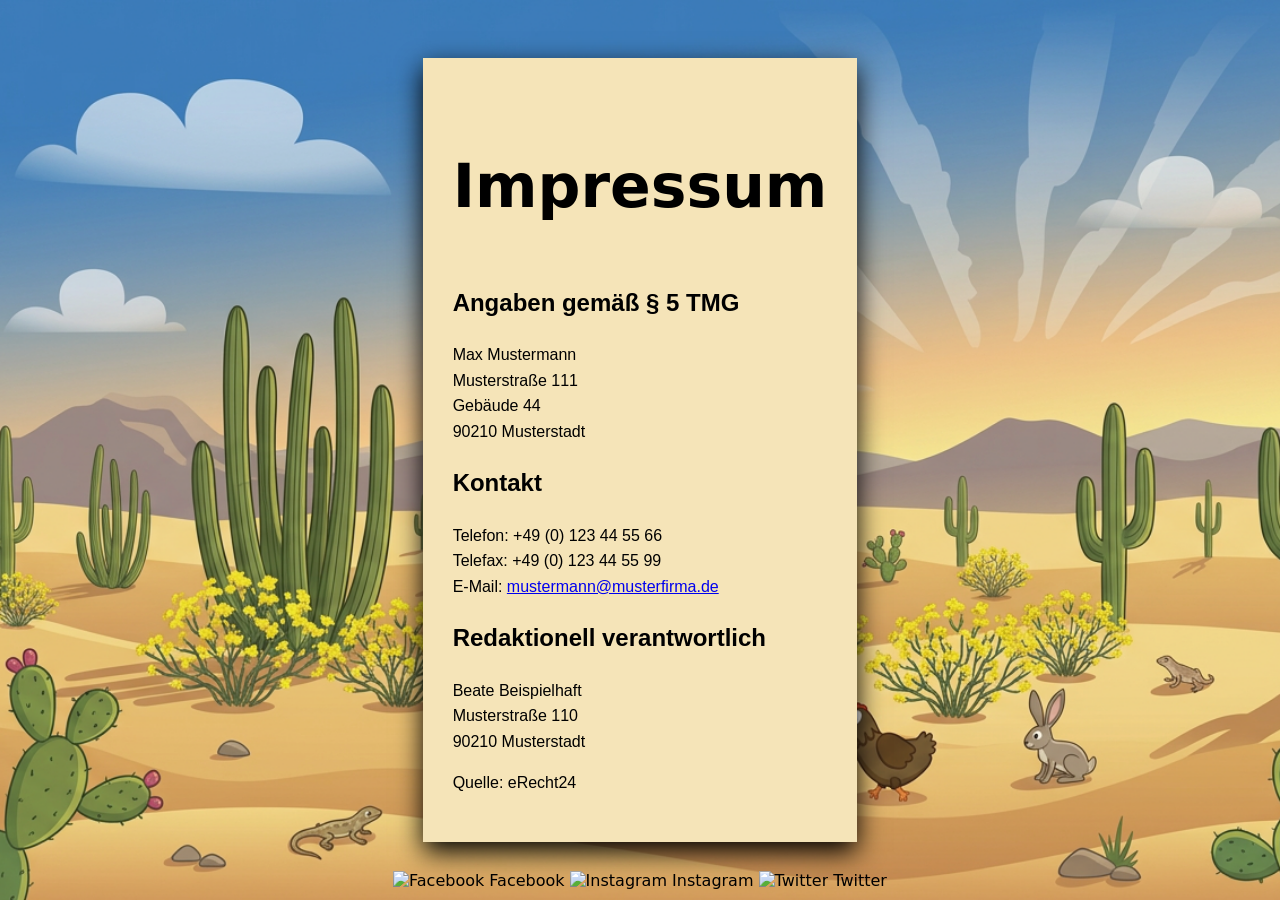
==== impressum.html @ 15fd8c2d "changes" ====
<!doctype html>
<html lang="en">
  <head>
    <meta charset="UTF-8" />
    <meta name="viewport" content="width=device-width, initial-scale=1.0" />
    <link rel="stylesheet" href="style.css">

    <link

    />
  </head>
  <body>
    <header>
    
        </button>
    
        </nav>
      </div>
    </header>
    <main class="main-imprint">
      <!--Inhalt des Impressums-->
      <section class="imprint-wrapper">
        <div class="imprint-card">
          <h1>Impressum</h1>

          <h2>Angaben gemäß § 5 TMG</h2>
          <p>
            Max Mustermann<br />
            Musterstraße 111<br />
            Gebäude 44<br />
            90210 Musterstadt
          </p>

          <h2>Kontakt</h2>
          <p>
            Telefon: +49 (0) 123 44 55 66<br />
            Telefax: +49 (0) 123 44 55 99<br />
            E-Mail:
            <a href="mailto:mustermann@musterfirma.de"
              >mustermann@musterfirma.de</a
            >
          </p>

          <h2>Redaktionell verantwortlich</h2>
          <p>
            Beate Beispielhaft<br />
            Musterstraße 110<br />
            90210 Musterstadt
          </p>

          <p class="imprint-source">Quelle: eRecht24</p>
        </div>
      </section>
    </main>
    <footer>
    <div class="footer-links-group">
       
          </ul>
        </div>

        <div class="social-icons">
          <a href="https://www.facebook.com">
            <img src="" alt="Facebook" />
            Facebook
          </a>
          <a href="https://www.instagram.com">
            <img src="" alt="Instagram" />
            Instagram</a
          >
          <a href="https://www.twitter.com">
            <img src="" alt="Twitter" />
            Twitter</a
          >
        </div>
      </div>

    </footer>
  </body>
</html>
---- style.css ----
/* Body mit Hintergrundbild*/
body {
    margin: 0;

    display: flex;
    justify-content: center;
    align-items: center;

    height: 100vh;

    background-image: url('img/desert.png');
    background-size: cover;
    background-position: center;
}

/* Rahmen, um Spiel von Hintergrund abzugrenzen (in Ai und PS gebaut selbst)*/
#uiFrame {
    position: relative;

    width: 820px;
    height: 620px;

    background-image: url('frame1.png');
    background-size: contain;
    background-repeat: no-repeat;
    background-position: center;

    display: flex;
    justify-content: center;
    align-items: center;

    filter: drop-shadow(0px 15px 20px rgba(31, 30, 28, 0.8));
}
/* Größe Spielbildschirm*/
#gameContainer {
    position: relative;
    width: 720px;
    height: 480px;
    overflow: hidden;
}
/* Positionierung von Canvas (Spielbildschirm)*/
canvas {
    position: absolute;
    top: 0;
    left: 0;

    width: 720px;
    height: 480px;

    background-color: black;
    display: block;

    z-index: 1;
}
/* Startcreen Fenster: Größe, Farbe, Plazierung*/

#startScreen {
    position: absolute;
    top: 0;
    left: 0;

    width: 720px;
    height: 480px;

    background-color: rgba(0, 0, 0, 0.95);
    color: rgb(230, 200, 60);

    display: flex;
    flex-direction: column;
    justify-content: center;
    align-items: center;

    gap: 15px; 
    z-index: 9999;

    font-family: "Rubik Gemstones", system-ui;
    border-radius: 12px;
}

/* BUTTONS */
#startScreen button {
    padding: 12px 28px;
    font-size: 20px;

    cursor: pointer;

    border: none;
    border-radius: 8px;

    background-color: #e6c200;
    color: black;

    font-weight: bold;
    font-family: "Rubik Gemstones", system-ui;

    transition: 0.2s;
}
/* Startcreen Button Hover */
#startScreen button:hover {
    background-color: #ffdb4d;
    transform: scale(1.05);
}

/* Overlay (win / lose) */
.overlay {
    position: absolute;
    top: 0;
    left: 0;

    width: 720px;
    height: 480px;

    background: #000000;

    display: flex;
    flex-direction: column;
    justify-content: center;
    align-items: center;

    gap: 15px; 

    z-index: 10000;

    color: rgb(230, 200, 60);
    font-family: "Rubik Gemstones", system-ui;

    border-radius: 12px;
}
/* Überschrift*/
.overlay h1 {
    font-size: 60px;
    margin: 0;
}
/* Button*/
.overlay button {
    padding: 12px 28px;
    font-size: 20px;

    cursor: pointer;

    border: none;
    border-radius: 8px;

    background-color: #e6c200;
    color: black;

    font-weight: bold;
    font-family: "Rubik Gemstones", system-ui;

    transition: 0.2s;
}
/* Button Hover*/
.overlay button:hover {
    background-color: #ffdb4d;
    transform: scale(1.05);
}

/* HEADLINE */
h1 {
    font-size: 60px;
    font-family: "Rubik Gemstones", system-ui;
}

/* HOW TO PLAY */
#howToPlayOverlay {
    position: absolute;
    top: 0;
    left: 0;

    width: 720px;
    height: 480px;

    background: rgba(0,0,0,0.9);

    display: flex;
    flex-direction: column;
    justify-content: center;
    align-items: flex-start; 
    padding-left: 50px; 
    z-index: 9999;
}
/* HOW TO PLAY (Bild in Ai erstellt mit einbinden)*/
#howToPlayOverlay img {
    width: 90%;
    object-fit: contain;
}


/* gameButton*/
.gameButton {
    padding: 12px 28px;
    font-size: 20px;

    cursor: pointer;

    border: none;
    border-radius: 8px;

    background-color: #e6c200;
    color: black;

    font-weight: bold;
    font-family: "Rubik Gemstones", system-ui;
    margin: 0 auto;   
    display: block; 
    transition: 0.2s;
}

/* gameButton Hover*/
.gameButton:hover {
    background-color: #ffdb4d;
    transform: scale(1.05);
}

/* mute button */
#muteBtn {
    position: absolute;
    top: 20px;
    right: 20px;

    padding: 10px 15px;
    font-size: 16px;

    background-color: #ffcc00;
    border: none;
    border-radius: 10px;

    cursor: pointer;
    z-index: 1000;
    font-family: "Rubik Gemstones", system-ui;
    
}
/* mute button hover*/
#muteBtn:hover {
    background-color: #ffdb4d;
    transform: scale(1.05);
}

/* Impressum */
footer {
    position: absolute;
    bottom: 10px;
    width: 100%;
    text-align: center;
    font-family: "Rubik Gemstones", system-ui;
    color: black;
    cursor: pointer;
}

/* Impressum Schriftfarbe & Strich weg*/
footer a {
    text-decoration: none;
    color: black;
}


/* Impressum Untergrund Platzierung*/
.imprint-wrapper {
    display: flex;
    justify-content: center;
    padding: 50px 20px;
}

/* Impressum Untergrund Styling*/
.imprint-card {
    background: rgb(245, 228, 184);
    padding: 30px;
    max-width: 700px;
    width: 100%;

    border-radius: none;
    box-shadow: 0 10px 25px rgba(0,0,0,1.0);

    font-family: "Segoe UI", sans-serif; 
    line-height: 1.6;
}

/* RESPONSIVE Tablet*/
@media only screen and (max-width: 760px){
    canvas {
        width: 100%;
    }
}

/* RESPONSIVE Handy*/
@media only screen and (max-width: 480px){
    canvas {
        height: 100vh;
    }
}
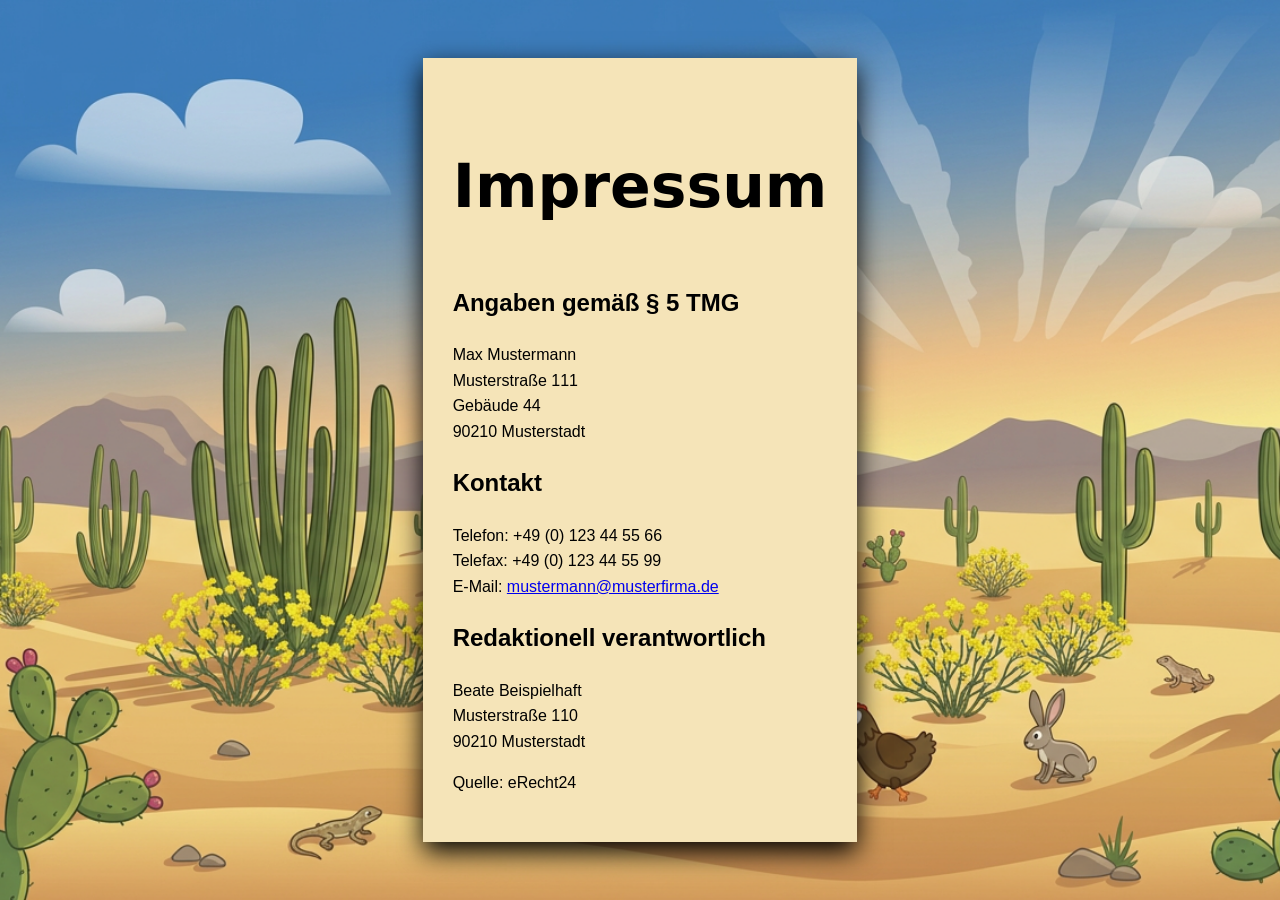
==== commit 4f1372bf: "check chicken" ====
--- a/impressum.html
+++ b/impressum.html
@@ -56,22 +56,7 @@
     <div class="footer-links-group">
        
           </ul>
-        </div>
-
-        <div class="social-icons">
-          <a href="https://www.facebook.com">
-            <img src="" alt="Facebook" />
-            Facebook
-          </a>
-          <a href="https://www.instagram.com">
-            <img src="" alt="Instagram" />
-            Instagram</a
-          >
-          <a href="https://www.twitter.com">
-            <img src="" alt="Twitter" />
-            Twitter</a
-          >
-        </div>
+        
       </div>
 
     </footer>
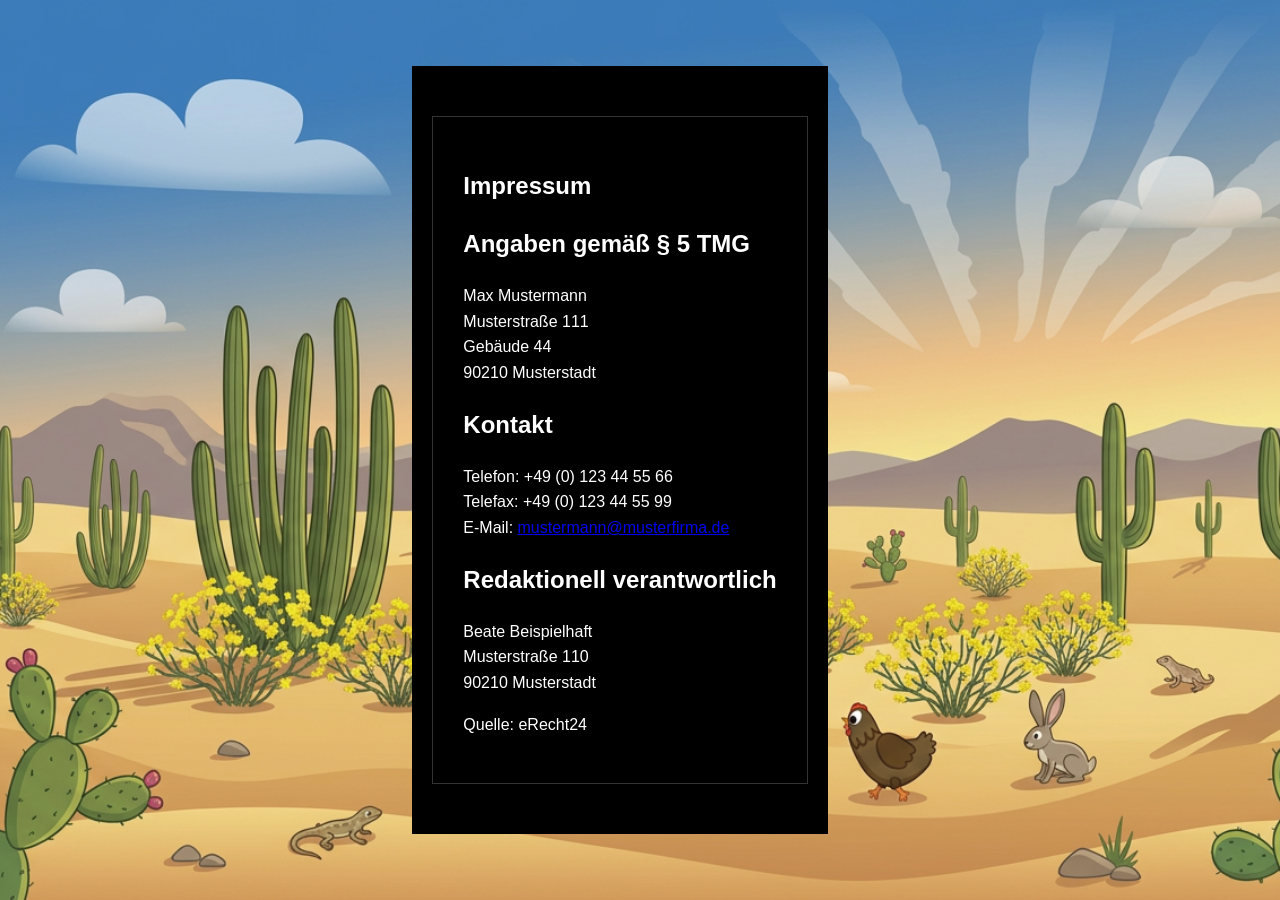
==== commit 68e6cc80: "documentation also" ====
--- a/impressum.html
+++ b/impressum.html
@@ -1,64 +1,124 @@
 <!doctype html>
 <html lang="en">
-  <head>
+
+<head>
+
+    <!-- Character encoding -->
     <meta charset="UTF-8" />
+
+    <!-- Responsive viewport for mobile devices -->
     <meta name="viewport" content="width=device-width, initial-scale=1.0" />
+
+    <!-- CSS stylesheet -->
     <link rel="stylesheet" href="style.css">
 
-    <link
+    <!-- Page title -->
+    <title>Impressum</title>
 
-    />
-  </head>
-  <body>
+</head>
+
+<body>
+
+    <!-- =========================
+         HEADER
+    ========================== -->
+
+    <!-- Page header -->
     <header>
-    
-        </button>
-    
-        </nav>
-      </div>
+
+        <!-- Empty header container -->
+        <!-- Can later contain logo or navigation -->
+        <div></div>
+
     </header>
+
+
+    <!-- =========================
+         MAIN CONTENT
+    ========================== -->
+
+    <!-- Main content area -->
     <main class="main-imprint">
-      <!--Inhalt des Impressums-->
-      <section class="imprint-wrapper">
-        <div class="imprint-card">
-          <h1>Impressum</h1>
 
-          <h2>Angaben gemäß § 5 TMG</h2>
-          <p>
-            Max Mustermann<br />
-            Musterstraße 111<br />
-            Gebäude 44<br />
-            90210 Musterstadt
-          </p>
+        <!-- Impressum section -->
+        <section class="imprint-wrapper">
 
-          <h2>Kontakt</h2>
-          <p>
-            Telefon: +49 (0) 123 44 55 66<br />
-            Telefax: +49 (0) 123 44 55 99<br />
-            E-Mail:
-            <a href="mailto:mustermann@musterfirma.de"
-              >mustermann@musterfirma.de</a
-            >
-          </p>
+            <!-- Main impressum card -->
+            <div class="imprint-card">
 
-          <h2>Redaktionell verantwortlich</h2>
-          <p>
-            Beate Beispielhaft<br />
-            Musterstraße 110<br />
-            90210 Musterstadt
-          </p>
+                <!-- Main heading -->
+                <h1>Impressum</h1>
 
-          <p class="imprint-source">Quelle: eRecht24</p>
+
+                <!-- Legal section -->
+                <h2>Angaben gemäß § 5 TMG</h2>
+
+                <!-- Address information -->
+                <p>
+                    Max Mustermann<br />
+                    Musterstraße 111<br />
+                    Gebäude 44<br />
+                    90210 Musterstadt
+                </p>
+
+
+                <!-- Contact section -->
+                <h2>Kontakt</h2>
+
+                <!-- Contact details -->
+                <p>
+                    Telefon: +49 (0) 123 44 55 66<br />
+                    Telefax: +49 (0) 123 44 55 99<br />
+
+                    <!-- Email link -->
+                    E-Mail:
+                    <a href="mailto:mustermann@musterfirma.de">
+                        mustermann@musterfirma.de
+                    </a>
+                </p>
+
+
+                <!-- Responsible editor -->
+                <h2>Redaktionell verantwortlich</h2>
+
+                <!-- Editor address -->
+                <p>
+                    Beate Beispielhaft<br />
+                    Musterstraße 110<br />
+                    90210 Musterstadt
+                </p>
+
+
+                <!-- Source reference -->
+                <p class="imprint-source">
+                    Quelle: eRecht24
+                </p>
+
+            </div>
+
+        </section>
+
+    </main>
+
+
+    <!-- =========================
+         FOOTER
+    ========================== -->
+
+    <!-- Footer section -->
+    <footer>
+
+        <!-- Footer container -->
+        <div class="footer-links-group">
+
+            <!-- Empty footer for future links -->
+            <!-- Can later contain navigation -->
+            <ul></ul>
+
         </div>
-      </section>
-    </main>
-    <footer>
-    <div class="footer-links-group">
-       
-          </ul>
-        
-      </div>
 
     </footer>
-  </body>
-</html>
+
+</body>
+
+</html>
--- a/style.css
+++ b/style.css
@@ -1,4 +1,10 @@
-/* Body mit Hintergrundbild*/
+
+/* =========================
+   BODY
+========================= */
+/**
+ * Main body styling
+ */
 body {
     margin: 0;
 
@@ -11,9 +17,16 @@
     background-image: url('img/desert.png');
     background-size: cover;
     background-position: center;
-}
-
-/* Rahmen, um Spiel von Hintergrund abzugrenzen (in Ai und PS gebaut selbst)*/
+
+    overflow: hidden;
+}
+
+/* =========================
+   FRAME
+========================= */
+/**
+ * Outer game frame
+ */
 #uiFrame {
     position: relative;
 
@@ -31,14 +44,28 @@
 
     filter: drop-shadow(0px 15px 20px rgba(31, 30, 28, 0.8));
 }
-/* Größe Spielbildschirm*/
+
+/* =========================
+   GAME CONTAINER
+========================= */
+/**
+ * Container for canvas and overlays
+ */
 #gameContainer {
     position: relative;
+
     width: 720px;
     height: 480px;
+
     overflow: hidden;
 }
-/* Positionierung von Canvas (Spielbildschirm)*/
+
+/* =========================
+   CANVAS
+========================= */
+/**
+ * Main game canvas
+ */
 canvas {
     position: absolute;
     top: 0;
@@ -48,12 +75,17 @@
     height: 480px;
 
     background-color: black;
+
     display: block;
-
     z-index: 1;
 }
-/* Startcreen Fenster: Größe, Farbe, Plazierung*/
-
+
+/* =========================
+   START SCREEN
+========================= */
+/**
+ * Start menu screen
+ */
 #startScreen {
     position: absolute;
     top: 0;
@@ -63,6 +95,7 @@
     height: 480px;
 
     background-color: rgba(0, 0, 0, 0.95);
+
     color: rgb(230, 200, 60);
 
     display: flex;
@@ -70,38 +103,19 @@
     justify-content: center;
     align-items: center;
 
-    gap: 15px; 
-    z-index: 9999;
+    gap: 15px;
+
+    z-index: 1000;
 
     font-family: "Rubik Gemstones", system-ui;
-    border-radius: 12px;
-}
-
-/* BUTTONS */
-#startScreen button {
-    padding: 12px 28px;
-    font-size: 20px;
-
-    cursor: pointer;
-
-    border: none;
-    border-radius: 8px;
-
-    background-color: #e6c200;
-    color: black;
-
-    font-weight: bold;
-    font-family: "Rubik Gemstones", system-ui;
-
-    transition: 0.2s;
-}
-/* Startcreen Button Hover */
-#startScreen button:hover {
-    background-color: #ffdb4d;
-    transform: scale(1.05);
-}
-
-/* Overlay (win / lose) */
+}
+
+/* =========================
+   OVERLAYS
+========================= */
+/**
+ * Generic overlay styling
+ */
 .overlay {
     position: absolute;
     top: 0;
@@ -110,58 +124,28 @@
     width: 720px;
     height: 480px;
 
-    background: #000000;
+    background: black;
 
     display: flex;
     flex-direction: column;
     justify-content: center;
     align-items: center;
 
-    gap: 15px; 
-
-    z-index: 10000;
+    gap: 15px;
+
+    z-index: 1500;
 
     color: rgb(230, 200, 60);
+
     font-family: "Rubik Gemstones", system-ui;
-
-    border-radius: 12px;
-}
-/* Überschrift*/
-.overlay h1 {
-    font-size: 60px;
-    margin: 0;
-}
-/* Button*/
-.overlay button {
-    padding: 12px 28px;
-    font-size: 20px;
-
-    cursor: pointer;
-
-    border: none;
-    border-radius: 8px;
-
-    background-color: #e6c200;
-    color: black;
-
-    font-weight: bold;
-    font-family: "Rubik Gemstones", system-ui;
-
-    transition: 0.2s;
-}
-/* Button Hover*/
-.overlay button:hover {
-    background-color: #ffdb4d;
-    transform: scale(1.05);
-}
-
-/* HEADLINE */
-h1 {
-    font-size: 60px;
-    font-family: "Rubik Gemstones", system-ui;
-}
-
-/* HOW TO PLAY */
+}
+
+/* =========================
+   HOW TO PLAY
+========================= */
+/**
+ * How to play overlay
+ */
 #howToPlayOverlay {
     position: absolute;
     top: 0;
@@ -175,20 +159,21 @@
     display: flex;
     flex-direction: column;
     justify-content: center;
-    align-items: flex-start; 
-    padding-left: 50px; 
-    z-index: 9999;
-}
-/* HOW TO PLAY (Bild in Ai erstellt mit einbinden)*/
-#howToPlayOverlay img {
-    width: 90%;
-    object-fit: contain;
-}
-
-
-/* gameButton*/
+    align-items: center;
+
+    z-index: 2000;
+}
+
+/* =========================
+   BUTTONS
+========================= */
+/**
+ * Default button styling
+ */
+button,
 .gameButton {
     padding: 12px 28px;
+
     font-size: 20px;
 
     cursor: pointer;
@@ -200,91 +185,245 @@
     color: black;
 
     font-weight: bold;
+
     font-family: "Rubik Gemstones", system-ui;
-    margin: 0 auto;   
-    display: block; 
-    transition: 0.2s;
-}
-
-/* gameButton Hover*/
-.gameButton:hover {
-    background-color: #ffdb4d;
-    transform: scale(1.05);
-}
-
-/* mute button */
+}
+
+/* =========================
+   MUTE BUTTON
+========================= */
+/**
+ * Sound mute button
+ */
 #muteBtn {
-    position: absolute;
+    position: fixed;
     top: 20px;
     right: 20px;
 
+    z-index: 5000;
+
     padding: 10px 15px;
-    font-size: 16px;
 
     background-color: #ffcc00;
+
     border: none;
     border-radius: 10px;
 
     cursor: pointer;
-    z-index: 1000;
-    font-family: "Rubik Gemstones", system-ui;
-    
-}
-/* mute button hover*/
-#muteBtn:hover {
-    background-color: #ffdb4d;
-    transform: scale(1.05);
-}
-
-/* Impressum */
-footer {
-    position: absolute;
-    bottom: 10px;
-    width: 100%;
+}
+
+/* =========================
+   ROTATE SCREEN
+========================= */
+/**
+ * Portrait mode warning screen
+ */
+#rotateScreen {
+    display: none;
+
+    position: fixed;
+    top: 0;
+    left: 0;
+
+    width: 100vw;
+    height: 100vh;
+
+    background: black;
+    color: white;
+
+    justify-content: center;
+    align-items: center;
+
     text-align: center;
-    font-family: "Rubik Gemstones", system-ui;
-    color: black;
-    cursor: pointer;
-}
-
-/* Impressum Schriftfarbe & Strich weg*/
-footer a {
-    text-decoration: none;
-    color: black;
-}
-
-
-/* Impressum Untergrund Platzierung*/
+
+    font-size: 28px;
+
+    z-index: 9999999;
+}
+
+/* =========================
+   MOBILE CONTROLS
+========================= */
+/**
+ * Mobile touch controls
+ */
+#mobileControls {
+    display: none;
+}
+
+/**
+ * Mobile button styling
+ */
+.mobileBtn {
+    width: 65px;
+    height: 65px;
+
+    border: none;
+    border-radius: 50%;
+
+    background: rgba(255, 204, 0, 0.8);
+
+    font-size: 30px;
+}
+
+/* =========================
+   IMPRESSUM
+========================= */
+/**
+ * Impressum wrapper styling
+ */
 .imprint-wrapper {
     display: flex;
     justify-content: center;
+    align-items: center;
+
     padding: 50px 20px;
-}
-
-/* Impressum Untergrund Styling*/
+
+    background: black;
+}
+
+/**
+ * Impressum card styling
+ */
 .imprint-card {
-    background: rgb(245, 228, 184);
+    background: black;
+
+    color: white;
+
     padding: 30px;
+
     max-width: 700px;
     width: 100%;
 
-    border-radius: none;
-    box-shadow: 0 10px 25px rgba(0,0,0,1.0);
-
-    font-family: "Segoe UI", sans-serif; 
+    box-shadow: none;
+
+    font-family: "Segoe UI", sans-serif;
+
     line-height: 1.6;
-}
-
-/* RESPONSIVE Tablet*/
-@media only screen and (max-width: 760px){
+
+    border: 1px solid #333;
+}
+
+/* =========================
+   RESPONSIVE
+========================= */
+/**
+ * Responsive tablet and mobile layout
+ */
+@media only screen and (max-width: 950px) {
+
+    body {
+        overflow: hidden;
+    }
+
+    #uiFrame {
+        width: 100vw;
+        height: 100vh;
+
+        background-image: none;
+    }
+
+    #gameContainer {
+        width: 100vw;
+        height: 100vh;
+    }
+
+    canvas,
+    #startScreen,
+    #howToPlayOverlay,
+    .overlay {
+        width: 100%;
+        height: 100%;
+    }
+
     canvas {
-        width: 100%;
-    }
-}
-
-/* RESPONSIVE Handy*/
-@media only screen and (max-width: 480px){
-    canvas {
-        height: 100vh;
+        object-fit: contain;
+        z-index: 1;
+    }
+
+    footer {
+        display: none;
+    }
+
+    /**
+     * Mobile controls visible on smaller devices
+     */
+    #mobileControls {
+        display: flex;
+
+        position: fixed;
+        bottom: 20px;
+        left: 0;
+        right: 0;
+
+        justify-content: space-between;
+        align-items: center;
+
+        padding: 0 20px;
+
+        z-index: 3000;
+    }
+
+    /**
+     * Mobile button alignment
+     */
+    .mobileBtn {
+        width: 65px;
+        height: 65px;
+
+        border: none;
+        border-radius: 50%;
+
+        background: rgba(255, 204, 0, 0.8);
+
+        font-size: 30px;
+        color: black;
+
+        display: flex;
+        justify-content: center;
+        align-items: center;
+
+        line-height: 1;
+        padding: 0;
+        text-align: center;
+    }
+
+    /**
+     * Hide how to play overlay on mobile
+     */
+    #howToPlayOverlay {
+        display: none !important;
+    }
+
+    /**
+     * Hide second button on mobile
+     */
+    #startScreen button:nth-of-type(2) {
+        display: none;
+    }
+}
+
+/* =========================
+   PORTRAIT WARNING
+========================= */
+/**
+ * Show rotate warning in portrait mode
+ */
+@media only screen and (max-width: 950px) and (orientation: portrait) {
+
+    #rotateScreen {
+        display: flex;
+    }
+
+    #uiFrame {
+        display: none;
+    }
+
+    #mobileControls {
+        display: none;
+    }
+
+    footer {
+        display: none;
     }
 }
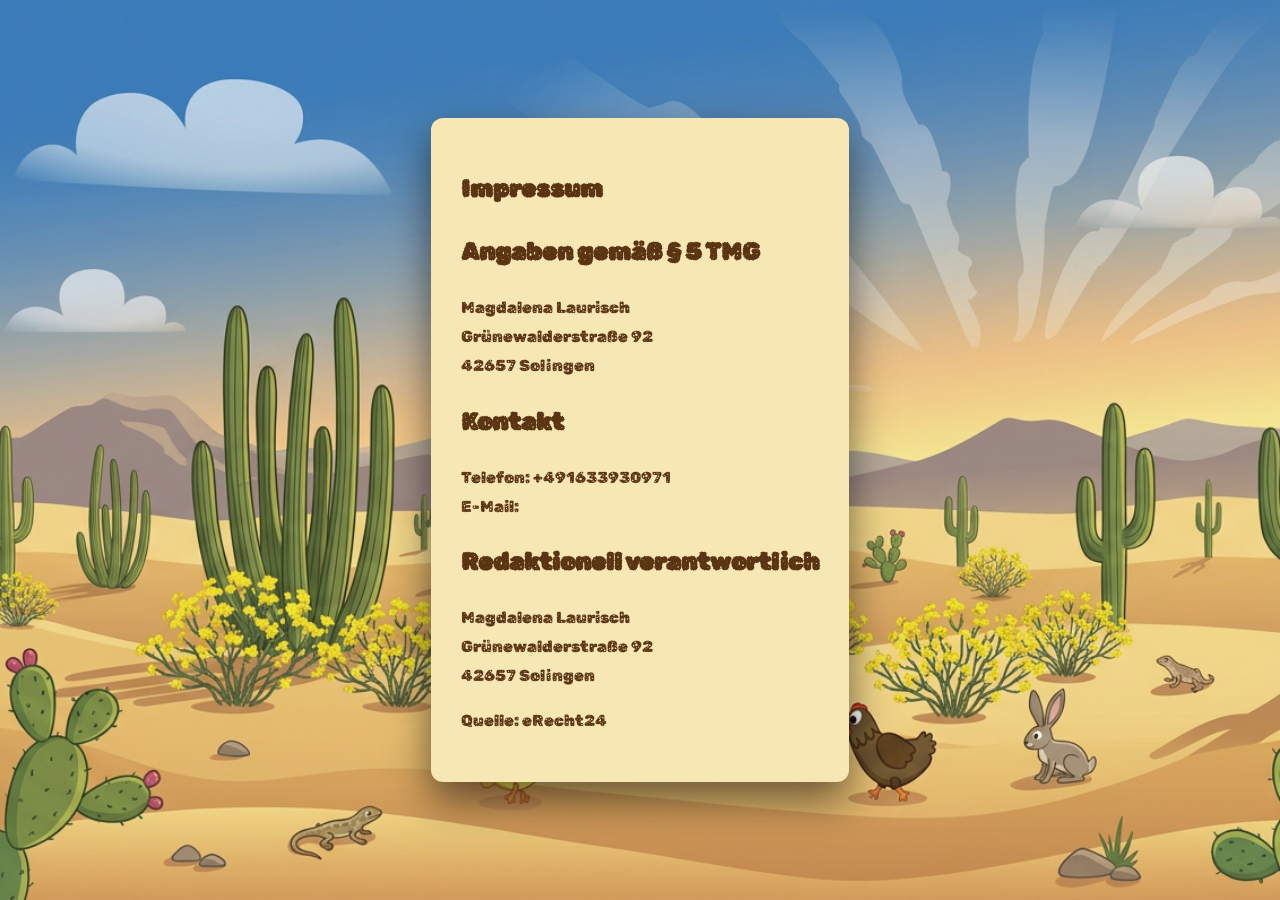
==== commit 6fb2a34c: "local font impressum change" ====
--- a/impressum.html
+++ b/impressum.html
@@ -55,10 +55,9 @@
 
                 <!-- Address information -->
                 <p>
-                    Max Mustermann<br />
-                    Musterstraße 111<br />
-                    Gebäude 44<br />
-                    90210 Musterstadt
+                    Magdalena Laurisch<br />
+                    Grünewalderstraße 92<br />
+                    42657 Solingen
                 </p>
 
 
@@ -67,13 +66,12 @@
 
                 <!-- Contact details -->
                 <p>
-                    Telefon: +49 (0) 123 44 55 66<br />
-                    Telefax: +49 (0) 123 44 55 99<br />
+                    Telefon: +491633930971<br />
+                
 
                     <!-- Email link -->
                     E-Mail:
-                    <a href="mailto:mustermann@musterfirma.de">
-                        mustermann@musterfirma.de
+                    <a href="mailto:magdalenaleniblumi@web.de">
                     </a>
                 </p>
 
@@ -83,9 +81,9 @@
 
                 <!-- Editor address -->
                 <p>
-                    Beate Beispielhaft<br />
-                    Musterstraße 110<br />
-                    90210 Musterstadt
+                    Magdalena Laurisch<br />
+                    Grünewalderstraße 92<br />
+                    42657 Solingen
                 </p>
 
 
--- a/style.css
+++ b/style.css
@@ -1,10 +1,16 @@
+/* =========================
+   LOCAL FONT better than before
+========================= */
+@font-face {
+    font-family: "Rubik Gemstones";
+    src: url("fonts/Rubik_Gemstones/RubikGemstones-Regular.ttf") format("truetype");
+    font-weight: normal;
+    font-style: normal;
+}
 
 /* =========================
    BODY
 ========================= */
-/**
- * Main body styling
- */
 body {
     margin: 0;
 
@@ -24,9 +30,6 @@
 /* =========================
    FRAME
 ========================= */
-/**
- * Outer game frame
- */
 #uiFrame {
     position: relative;
 
@@ -48,9 +51,6 @@
 /* =========================
    GAME CONTAINER
 ========================= */
-/**
- * Container for canvas and overlays
- */
 #gameContainer {
     position: relative;
 
@@ -63,9 +63,6 @@
 /* =========================
    CANVAS
 ========================= */
-/**
- * Main game canvas
- */
 canvas {
     position: absolute;
     top: 0;
@@ -83,9 +80,6 @@
 /* =========================
    START SCREEN
 ========================= */
-/**
- * Start menu screen
- */
 #startScreen {
     position: absolute;
     top: 0;
@@ -113,9 +107,6 @@
 /* =========================
    OVERLAYS
 ========================= */
-/**
- * Generic overlay styling
- */
 .overlay {
     position: absolute;
     top: 0;
@@ -143,9 +134,6 @@
 /* =========================
    HOW TO PLAY
 ========================= */
-/**
- * How to play overlay
- */
 #howToPlayOverlay {
     position: absolute;
     top: 0;
@@ -164,12 +152,16 @@
     z-index: 2000;
 }
 
+#howToPlayOverlay img {
+    max-width: 90%;
+    max-height: 80%;
+
+    object-fit: contain;
+}
+
 /* =========================
    BUTTONS
 ========================= */
-/**
- * Default button styling
- */
 button,
 .gameButton {
     padding: 12px 28px;
@@ -192,9 +184,6 @@
 /* =========================
    MUTE BUTTON
 ========================= */
-/**
- * Sound mute button
- */
 #muteBtn {
     position: fixed;
     top: 20px;
@@ -215,9 +204,6 @@
 /* =========================
    ROTATE SCREEN
 ========================= */
-/**
- * Portrait mode warning screen
- */
 #rotateScreen {
     display: none;
 
@@ -244,16 +230,10 @@
 /* =========================
    MOBILE CONTROLS
 ========================= */
-/**
- * Mobile touch controls
- */
 #mobileControls {
     display: none;
 }
 
-/**
- * Mobile button styling
- */
 .mobileBtn {
     width: 65px;
     height: 65px;
@@ -269,47 +249,73 @@
 /* =========================
    IMPRESSUM
 ========================= */
-/**
- * Impressum wrapper styling
- */
+
+/* Wrapper overlay */
 .imprint-wrapper {
     display: flex;
     justify-content: center;
     align-items: center;
 
-    padding: 50px 20px;
-
-    background: black;
-}
-
-/**
- * Impressum card styling
- */
+    padding: 60px 20px;
+
+    background: transparent;
+
+    height: auto;
+}
+
+/* Card */
 .imprint-card {
-    background: black;
-
-    color: white;
+    background: #f6e7b4;
+
+    color: #5a3412;
 
     padding: 30px;
 
     max-width: 700px;
     width: 100%;
 
-    box-shadow: none;
-
-    font-family: "Segoe UI", sans-serif;
-
-    line-height: 1.6;
-
-    border: 1px solid #333;
+    font-family: "Rubik Gemstones", system-ui;
+
+    line-height: 1.8;
+
+    border: none;
+
+    border-radius: 12px;
+
+    box-shadow: 0px 18px 40px rgba(0, 0, 0, 0.55);
+}
+
+.imprint-card h1,
+.imprint-card h2 {
+    color: #5a3412;
+}
+
+.imprint-card a {
+    color: #5a3412;
+    text-decoration: none;
+}
+
+/* =========================
+   FOOTER
+========================= */
+footer {
+    position: fixed;
+    bottom: 10px;
+    width: 100%;
+    text-align: center;
+
+    font-family: "Rubik Gemstones", system-ui;
+}
+
+footer a {
+    color: #5a3412;
+    text-decoration: none;
+    font-size: 20px;
 }
 
 /* =========================
    RESPONSIVE
 ========================= */
-/**
- * Responsive tablet and mobile layout
- */
 @media only screen and (max-width: 950px) {
 
     body {
@@ -319,7 +325,6 @@
     #uiFrame {
         width: 100vw;
         height: 100vh;
-
         background-image: none;
     }
 
@@ -336,18 +341,10 @@
         height: 100%;
     }
 
-    canvas {
-        object-fit: contain;
-        z-index: 1;
-    }
-
     footer {
         display: none;
     }
 
-    /**
-     * Mobile controls visible on smaller devices
-     */
     #mobileControls {
         display: flex;
 
@@ -364,51 +361,15 @@
         z-index: 3000;
     }
 
-    /**
-     * Mobile button alignment
-     */
-    .mobileBtn {
-        width: 65px;
-        height: 65px;
-
-        border: none;
-        border-radius: 50%;
-
-        background: rgba(255, 204, 0, 0.8);
-
-        font-size: 30px;
-        color: black;
-
-        display: flex;
-        justify-content: center;
-        align-items: center;
-
-        line-height: 1;
-        padding: 0;
-        text-align: center;
-    }
-
-    /**
-     * Hide how to play overlay on mobile
-     */
     #howToPlayOverlay {
         display: none !important;
     }
 
-    /**
-     * Hide second button on mobile
-     */
     #startScreen button:nth-of-type(2) {
         display: none;
     }
 }
 
-/* =========================
-   PORTRAIT WARNING
-========================= */
-/**
- * Show rotate warning in portrait mode
- */
 @media only screen and (max-width: 950px) and (orientation: portrait) {
 
     #rotateScreen {
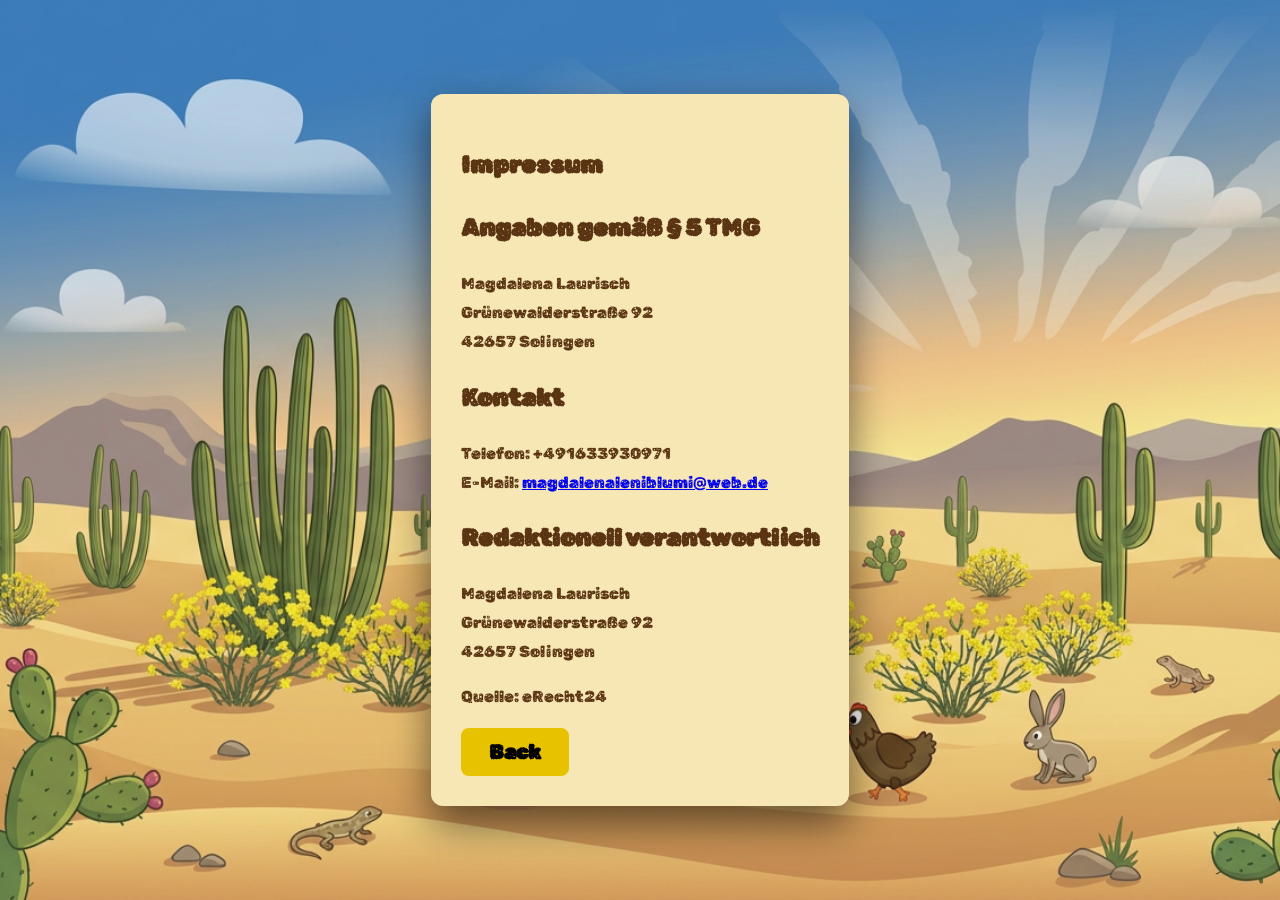
==== commit 5d27fd73: "how to play without Ilustrator back button" ====
--- a/impressum.html
+++ b/impressum.html
@@ -3,94 +3,64 @@
 
 <head>
 
-    <!-- Character encoding -->
     <meta charset="UTF-8" />
-
-    <!-- Responsive viewport for mobile devices -->
     <meta name="viewport" content="width=device-width, initial-scale=1.0" />
 
-    <!-- CSS stylesheet -->
     <link rel="stylesheet" href="style.css">
 
-    <!-- Page title -->
     <title>Impressum</title>
 
 </head>
 
 <body>
 
-    <!-- =========================
-         HEADER
-    ========================== -->
-
-    <!-- Page header -->
     <header>
-
-        <!-- Empty header container -->
-        <!-- Can later contain logo or navigation -->
         <div></div>
-
     </header>
 
-
-    <!-- =========================
-         MAIN CONTENT
-    ========================== -->
-
-    <!-- Main content area -->
     <main class="main-imprint">
 
-        <!-- Impressum section -->
         <section class="imprint-wrapper">
 
-            <!-- Main impressum card -->
             <div class="imprint-card">
 
-                <!-- Main heading -->
                 <h1>Impressum</h1>
 
-
-                <!-- Legal section -->
                 <h2>Angaben gemäß § 5 TMG</h2>
 
-                <!-- Address information -->
                 <p>
                     Magdalena Laurisch<br />
                     Grünewalderstraße 92<br />
                     42657 Solingen
                 </p>
 
-
-                <!-- Contact section -->
                 <h2>Kontakt</h2>
 
-                <!-- Contact details -->
                 <p>
                     Telefon: +491633930971<br />
-                
 
-                    <!-- Email link -->
                     E-Mail:
                     <a href="mailto:magdalenaleniblumi@web.de">
+                        magdalenaleniblumi@web.de
                     </a>
                 </p>
 
-
-                <!-- Responsible editor -->
                 <h2>Redaktionell verantwortlich</h2>
 
-                <!-- Editor address -->
                 <p>
                     Magdalena Laurisch<br />
                     Grünewalderstraße 92<br />
                     42657 Solingen
                 </p>
 
-
-                <!-- Source reference -->
                 <p class="imprint-source">
                     Quelle: eRecht24
                 </p>
+
+                <!-- 🔙 FIX: Back Button -->
+                <button onclick="history.back()" class="gameButton">
+                    Back
+                </button>
 
             </div>
 
@@ -98,23 +68,10 @@
 
     </main>
 
-
-    <!-- =========================
-         FOOTER
-    ========================== -->
-
-    <!-- Footer section -->
     <footer>
-
-        <!-- Footer container -->
         <div class="footer-links-group">
-
-            <!-- Empty footer for future links -->
-            <!-- Can later contain navigation -->
             <ul></ul>
-
         </div>
-
     </footer>
 
 </body>
--- a/style.css
+++ b/style.css
@@ -1,6 +1,3 @@
-/* =========================
-   LOCAL FONT better than before
-========================= */
 @font-face {
     font-family: "Rubik Gemstones";
     src: url("fonts/Rubik_Gemstones/RubikGemstones-Regular.ttf") format("truetype");
@@ -8,228 +5,150 @@
     font-style: normal;
 }
 
-/* =========================
-   BODY
-========================= */
+/* BODY */
 body {
     margin: 0;
-
-    display: flex;
-    justify-content: center;
-    align-items: center;
-
+    display: flex;
+    justify-content: center;
+    align-items: center;
     height: 100vh;
-
     background-image: url('img/desert.png');
     background-size: cover;
     background-position: center;
-
     overflow: hidden;
 }
 
-/* =========================
-   FRAME
-========================= */
+/* FRAME */
 #uiFrame {
     position: relative;
-
     width: 820px;
     height: 620px;
-
     background-image: url('frame1.png');
     background-size: contain;
     background-repeat: no-repeat;
     background-position: center;
-
-    display: flex;
-    justify-content: center;
-    align-items: center;
-
+    display: flex;
+    justify-content: center;
+    align-items: center;
     filter: drop-shadow(0px 15px 20px rgba(31, 30, 28, 0.8));
 }
 
-/* =========================
-   GAME CONTAINER
-========================= */
+/* GAME */
 #gameContainer {
     position: relative;
-
-    width: 720px;
-    height: 480px;
-
+    width: 720px;
+    height: 480px;
     overflow: hidden;
 }
 
-/* =========================
-   CANVAS
-========================= */
+/* CANVAS */
 canvas {
     position: absolute;
     top: 0;
     left: 0;
-
-    width: 720px;
-    height: 480px;
-
+    width: 720px;
+    height: 480px;
     background-color: black;
-
     display: block;
     z-index: 1;
 }
 
-/* =========================
-   START SCREEN
-========================= */
+/* START */
 #startScreen {
     position: absolute;
-    top: 0;
-    left: 0;
-
-    width: 720px;
-    height: 480px;
-
+    width: 720px;
+    height: 480px;
     background-color: rgba(0, 0, 0, 0.95);
-
     color: rgb(230, 200, 60);
-
     display: flex;
     flex-direction: column;
     justify-content: center;
     align-items: center;
-
     gap: 15px;
-
     z-index: 1000;
-
-    font-family: "Rubik Gemstones", system-ui;
-}
-
-/* =========================
-   OVERLAYS
-========================= */
+    font-family: "Rubik Gemstones", system-ui;
+}
+
+/* OVERLAYS */
 .overlay {
     position: absolute;
-    top: 0;
-    left: 0;
-
-    width: 720px;
-    height: 480px;
-
+    width: 720px;
+    height: 480px;
     background: black;
-
     display: flex;
     flex-direction: column;
     justify-content: center;
     align-items: center;
-
     gap: 15px;
-
     z-index: 1500;
-
     color: rgb(230, 200, 60);
-
-    font-family: "Rubik Gemstones", system-ui;
-}
-
-/* =========================
-   HOW TO PLAY
-========================= */
+    font-family: "Rubik Gemstones", system-ui;
+}
+
+/* HOW TO PLAY */
 #howToPlayOverlay {
     position: absolute;
-    top: 0;
-    left: 0;
-
-    width: 720px;
-    height: 480px;
-
+    width: 720px;
+    height: 480px;
     background: rgba(0,0,0,0.9);
-
-    display: flex;
-    flex-direction: column;
-    justify-content: center;
-    align-items: center;
-
+    display: flex;
+    justify-content: center;
+    align-items: center;
     z-index: 2000;
 }
 
-#howToPlayOverlay img {
-    max-width: 90%;
-    max-height: 80%;
-
-    object-fit: contain;
-}
-
-/* =========================
-   BUTTONS
-========================= */
+/* 🔥 ONLY ADDITION (safe text styling) */
+.howToText {
+    color: rgb(230, 200, 60);
+    font-family: "Rubik Gemstones", system-ui;
+    text-align: center;
+    max-width: 85%;
+    line-height: 1.5;
+}
+
+/* BUTTONS */
 button,
 .gameButton {
     padding: 12px 28px;
-
     font-size: 20px;
-
     cursor: pointer;
-
     border: none;
     border-radius: 8px;
-
     background-color: #e6c200;
     color: black;
-
     font-weight: bold;
-
-    font-family: "Rubik Gemstones", system-ui;
-}
-
-/* =========================
-   MUTE BUTTON
-========================= */
+    font-family: "Rubik Gemstones", system-ui;
+}
+
+/* SOUND BUTTON */
 #muteBtn {
-    position: fixed;
+    position: absolute;
     top: 20px;
     right: 20px;
-
     z-index: 5000;
-
     padding: 10px 15px;
-
     background-color: #ffcc00;
-
     border: none;
     border-radius: 10px;
-
     cursor: pointer;
 }
 
-/* =========================
-   ROTATE SCREEN
-========================= */
+/* ROTATE */
 #rotateScreen {
     display: none;
-
     position: fixed;
-    top: 0;
-    left: 0;
-
     width: 100vw;
     height: 100vh;
-
     background: black;
     color: white;
-
-    justify-content: center;
-    align-items: center;
-
+    justify-content: center;
+    align-items: center;
     text-align: center;
-
     font-size: 28px;
-
     z-index: 9999999;
 }
 
-/* =========================
-   MOBILE CONTROLS
-========================= */
+/* MOBILE */
 #mobileControls {
     display: none;
 }
@@ -237,73 +156,37 @@
 .mobileBtn {
     width: 65px;
     height: 65px;
-
-    border: none;
     border-radius: 50%;
-
     background: rgba(255, 204, 0, 0.8);
-
     font-size: 30px;
 }
 
-/* =========================
-   IMPRESSUM
-========================= */
-
-/* Wrapper overlay */
+/* IMPRESSUM */
 .imprint-wrapper {
     display: flex;
     justify-content: center;
     align-items: center;
-
     padding: 60px 20px;
-
-    background: transparent;
-
-    height: auto;
-}
-
-/* Card */
+}
+
 .imprint-card {
     background: #f6e7b4;
-
     color: #5a3412;
-
     padding: 30px;
-
     max-width: 700px;
     width: 100%;
-
-    font-family: "Rubik Gemstones", system-ui;
-
+    font-family: "Rubik Gemstones", system-ui;
     line-height: 1.8;
-
-    border: none;
-
     border-radius: 12px;
-
     box-shadow: 0px 18px 40px rgba(0, 0, 0, 0.55);
 }
 
-.imprint-card h1,
-.imprint-card h2 {
-    color: #5a3412;
-}
-
-.imprint-card a {
-    color: #5a3412;
-    text-decoration: none;
-}
-
-/* =========================
-   FOOTER
-========================= */
+/* FOOTER */
 footer {
     position: fixed;
     bottom: 10px;
     width: 100%;
     text-align: center;
-
     font-family: "Rubik Gemstones", system-ui;
 }
 
@@ -313,14 +196,10 @@
     font-size: 20px;
 }
 
-/* =========================
-   RESPONSIVE
-========================= */
+/* RESPONSIVE */
 @media only screen and (max-width: 950px) {
 
-    body {
-        overflow: hidden;
-    }
+    body { overflow: hidden; }
 
     #uiFrame {
         width: 100vw;
@@ -341,23 +220,16 @@
         height: 100%;
     }
 
-    footer {
-        display: none;
-    }
+    footer { display: none; }
 
     #mobileControls {
         display: flex;
-
         position: fixed;
         bottom: 20px;
         left: 0;
         right: 0;
-
         justify-content: space-between;
-        align-items: center;
-
         padding: 0 20px;
-
         z-index: 3000;
     }
 
@@ -368,23 +240,4 @@
     #startScreen button:nth-of-type(2) {
         display: none;
     }
-}
-
-@media only screen and (max-width: 950px) and (orientation: portrait) {
-
-    #rotateScreen {
-        display: flex;
-    }
-
-    #uiFrame {
-        display: none;
-    }
-
-    #mobileControls {
-        display: none;
-    }
-
-    footer {
-        display: none;
-    }
 }
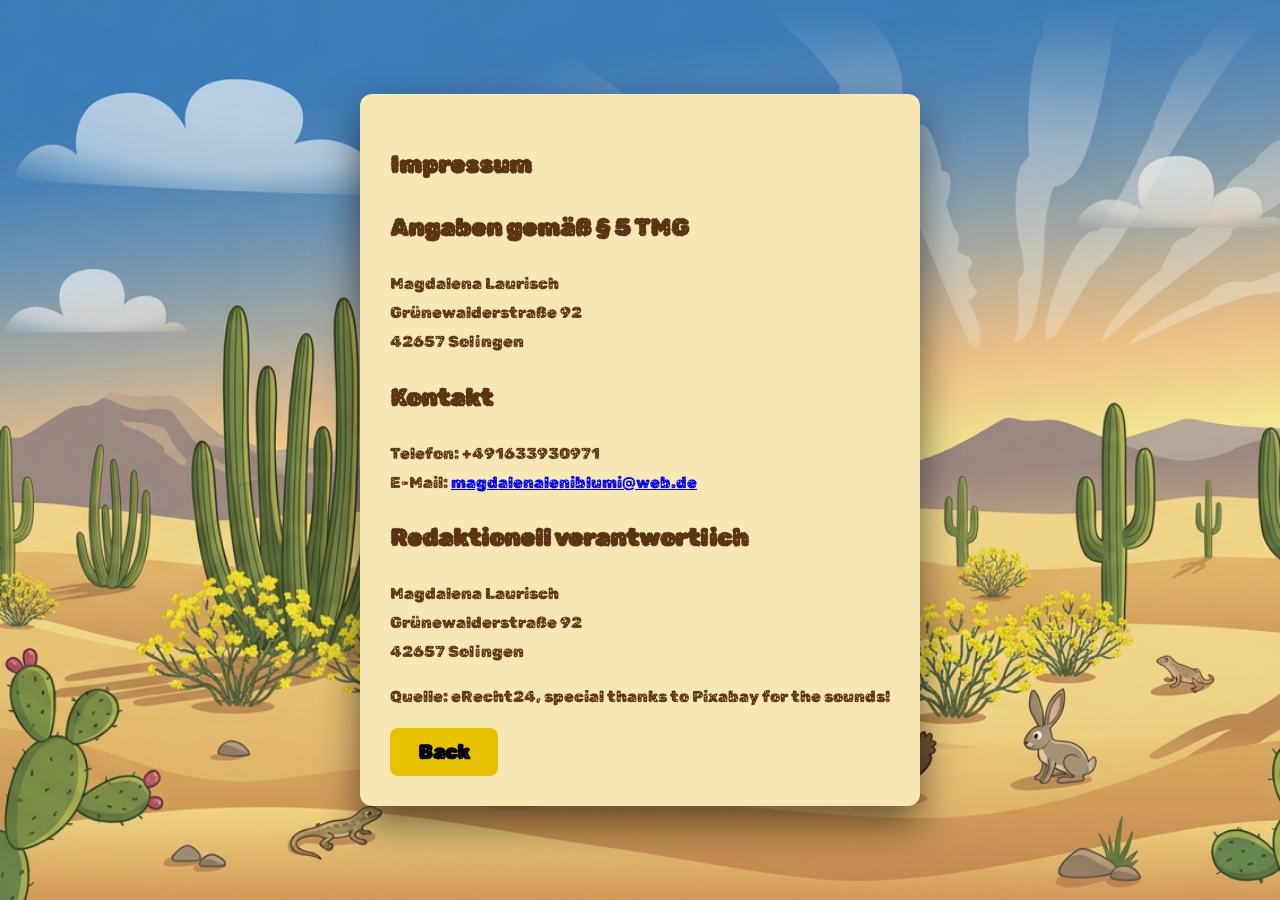
==== commit a0d96cc4: "changes..." ====
--- a/impressum.html
+++ b/impressum.html
@@ -54,10 +54,11 @@
                 </p>
 
                 <p class="imprint-source">
-                    Quelle: eRecht24
+                    Quelle: eRecht24,
+                    special thanks to Pixabay for the sounds!
                 </p>
 
-                <!-- 🔙 FIX: Back Button -->
+                <!-- FIX: Back Button -->
                 <button onclick="history.back()" class="gameButton">
                     Back
                 </button>
--- a/style.css
+++ b/style.css
@@ -97,7 +97,7 @@
     z-index: 2000;
 }
 
-/* 🔥 ONLY ADDITION (safe text styling) */
+/* ONLY ADDITION (safe text styling) */
 .howToText {
     color: rgb(230, 200, 60);
     font-family: "Rubik Gemstones", system-ui;
@@ -105,6 +105,8 @@
     max-width: 85%;
     line-height: 1.5;
 }
+
+
 
 /* BUTTONS */
 button,
@@ -123,8 +125,8 @@
 /* SOUND BUTTON */
 #muteBtn {
     position: absolute;
-    top: 20px;
-    right: 20px;
+    top: 90px;
+    right: 70px;
     z-index: 5000;
     padding: 10px 15px;
     background-color: #ffcc00;
@@ -194,6 +196,13 @@
     color: #5a3412;
     text-decoration: none;
     font-size: 20px;
+}
+/* HOVER FIX */
+button:hover,
+.gameButton:hover {
+    background-color: #fff08a;
+    transform: scale(1.05);
+    transition: all 0.15s ease-in-out;
 }
 
 /* RESPONSIVE */
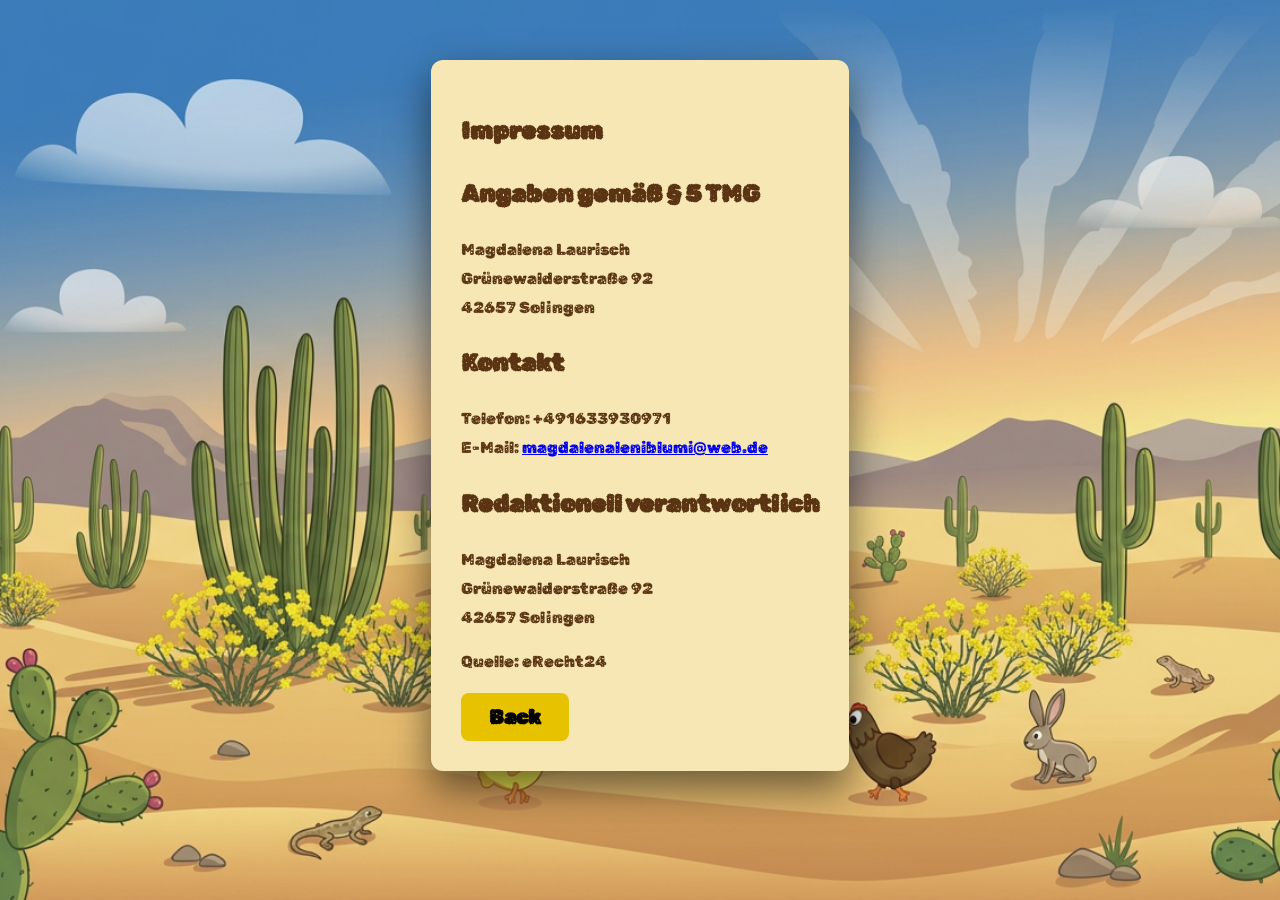
==== commit b3684432: "changes el Pollo" ====
--- a/impressum.html
+++ b/impressum.html
@@ -7,6 +7,7 @@
     <meta name="viewport" content="width=device-width, initial-scale=1.0" />
 
     <link rel="stylesheet" href="style.css">
+      <link rel="icon" href="assets/img/backframes and heart/favicon.png">
 
     <title>Impressum</title>
 
@@ -54,11 +55,10 @@
                 </p>
 
                 <p class="imprint-source">
-                    Quelle: eRecht24,
-                    special thanks to Pixabay for the sounds!
+                    Quelle: eRecht24
                 </p>
 
-                <!-- FIX: Back Button -->
+                <!-- 🔙 FIX: Back Button -->
                 <button onclick="history.back()" class="gameButton">
                     Back
                 </button>
--- a/style.css
+++ b/style.css
@@ -1,252 +1,559 @@
-@font-face {
-    font-family: "Rubik Gemstones";
-    src: url("fonts/Rubik_Gemstones/RubikGemstones-Regular.ttf") format("truetype");
-    font-weight: normal;
-    font-style: normal;
-}
-
-/* BODY */
+@import url('https://fonts.googleapis.com/css2?family=Rubik+Gemstones&display=swap');
+
+* {
+    box-sizing: border-box;
+}
+
+html,
+body {
+    width: 100%;
+    min-height: 100%;
+}
+
 body {
     margin: 0;
+
+    min-height: 100vh;
+
     display: flex;
     justify-content: center;
     align-items: center;
-    height: 100vh;
-    background-image: url('img/desert.png');
+
+    background-image: url('assets/img/backframes and heart/desert.png');
     background-size: cover;
     background-position: center;
-    overflow: hidden;
-}
-
-/* FRAME */
+    background-repeat: no-repeat;
+    background-attachment: fixed;
+
+    font-family: "Rubik Gemstones", system-ui;
+}
+
+
+/* =========================
+   GAME FRAME
+========================= */
+
 #uiFrame {
     position: relative;
+
     width: 820px;
     height: 620px;
-    background-image: url('frame1.png');
+
+    display: flex;
+    justify-content: center;
+    align-items: center;
+
+    background-image: url('assets/img/backframes and heart/frame1.png');
     background-size: contain;
     background-repeat: no-repeat;
     background-position: center;
-    display: flex;
-    justify-content: center;
-    align-items: center;
-    filter: drop-shadow(0px 15px 20px rgba(31, 30, 28, 0.8));
-}
-
-/* GAME */
+
+    filter: drop-shadow(0 15px 20px rgba(31, 30, 28, 0.8));
+}
+
 #gameContainer {
     position: relative;
+
     width: 720px;
     height: 480px;
-    overflow: hidden;
-}
-
-/* CANVAS */
+}
+
 canvas {
     position: absolute;
     top: 0;
     left: 0;
+
     width: 720px;
     height: 480px;
+
+    display: block;
+
     background-color: black;
-    display: block;
+
     z-index: 1;
 }
 
-/* START */
-#startScreen {
+
+/* =========================
+   SCREENS / OVERLAYS
+========================= */
+
+#startScreen,
+#howToPlayOverlay,
+.overlay,
+#gameOverScreen,
+#winScreen {
     position: absolute;
+    inset: 0;
+
     width: 720px;
     height: 480px;
-    background-color: rgba(0, 0, 0, 0.95);
-    color: rgb(230, 200, 60);
+
     display: flex;
     flex-direction: column;
     justify-content: center;
     align-items: center;
+
     gap: 15px;
+
+    background-color: rgba(0, 0, 0, 0.95);
+    color: rgb(230, 200, 60);
+
+    font-family: "Rubik Gemstones", system-ui;
+
     z-index: 1000;
-    font-family: "Rubik Gemstones", system-ui;
-}
-
-/* OVERLAYS */
-.overlay {
-    position: absolute;
-    width: 720px;
-    height: 480px;
-    background: black;
-    display: flex;
-    flex-direction: column;
-    justify-content: center;
-    align-items: center;
-    gap: 15px;
-    z-index: 1500;
-    color: rgb(230, 200, 60);
-    font-family: "Rubik Gemstones", system-ui;
-}
-
-/* HOW TO PLAY */
-#howToPlayOverlay {
-    position: absolute;
-    width: 720px;
-    height: 480px;
-    background: rgba(0,0,0,0.9);
-    display: flex;
-    justify-content: center;
-    align-items: center;
-    z-index: 2000;
-}
-
-/* ONLY ADDITION (safe text styling) */
+}
+
+#startScreen h1 {
+    margin: 0 0 25px;
+
+    font-size: 32px;
+}
+
 .howToText {
-    color: rgb(230, 200, 60);
-    font-family: "Rubik Gemstones", system-ui;
+    width: 85%;
+    max-height: 330px;
+
+    padding: 0 10px;
+
     text-align: center;
-    max-width: 85%;
     line-height: 1.5;
-}
-
-
-
-/* BUTTONS */
+
+    overflow-y: auto;
+}
+
+
+/* =========================
+   BUTTONS
+========================= */
+
 button,
 .gameButton {
+    position: relative;
+
     padding: 12px 28px;
-    font-size: 20px;
-    cursor: pointer;
+
     border: none;
     border-radius: 8px;
+
     background-color: #e6c200;
     color: black;
+
+    font-family: "Rubik Gemstones", system-ui;
+    font-size: 20px;
     font-weight: bold;
-    font-family: "Rubik Gemstones", system-ui;
-}
-
-/* SOUND BUTTON */
-#muteBtn {
-    position: absolute;
-    top: 90px;
-    right: 70px;
-    z-index: 5000;
-    padding: 10px 15px;
-    background-color: #ffcc00;
-    border: none;
-    border-radius: 10px;
+
     cursor: pointer;
-}
-
-/* ROTATE */
-#rotateScreen {
-    display: none;
-    position: fixed;
-    width: 100vw;
-    height: 100vh;
-    background: black;
-    color: white;
-    justify-content: center;
-    align-items: center;
-    text-align: center;
-    font-size: 28px;
-    z-index: 9999999;
-}
-
-/* MOBILE */
-#mobileControls {
-    display: none;
-}
-
-.mobileBtn {
-    width: 65px;
-    height: 65px;
-    border-radius: 50%;
-    background: rgba(255, 204, 0, 0.8);
-    font-size: 30px;
-}
-
-/* IMPRESSUM */
-.imprint-wrapper {
-    display: flex;
-    justify-content: center;
-    align-items: center;
-    padding: 60px 20px;
-}
-
-.imprint-card {
-    background: #f6e7b4;
-    color: #5a3412;
-    padding: 30px;
-    max-width: 700px;
-    width: 100%;
-    font-family: "Rubik Gemstones", system-ui;
-    line-height: 1.8;
-    border-radius: 12px;
-    box-shadow: 0px 18px 40px rgba(0, 0, 0, 0.55);
-}
-
-/* FOOTER */
-footer {
-    position: fixed;
-    bottom: 10px;
-    width: 100%;
-    text-align: center;
-    font-family: "Rubik Gemstones", system-ui;
-}
-
-footer a {
-    color: #5a3412;
-    text-decoration: none;
-    font-size: 20px;
-}
-/* HOVER FIX */
+
+    transition:
+        background-color 125ms ease-in-out,
+        transform 125ms ease-in-out;
+
+    z-index: 2;
+}
+
 button:hover,
 .gameButton:hover {
     background-color: #fff08a;
     transform: scale(1.05);
-    transition: all 0.15s ease-in-out;
-}
-
-/* RESPONSIVE */
-@media only screen and (max-width: 950px) {
-
-    body { overflow: hidden; }
+}
+
+
+/* =========================
+   MUTE BUTTON
+========================= */
+
+#muteBtn {
+    position: absolute;
+
+    top: 71px;
+    right: 50px;
+
+    z-index: 5000;
+
+    padding: 10px 15px;
+
+    border: none;
+    border-radius: 10px;
+
+    background-color: #ffcc00;
+    color: black;
+
+    font-size: 18px;
+
+    cursor: pointer;
+}
+
+
+/* =========================
+   MOBILE CONTROLS
+========================= */
+
+#mobileControls {
+    position: absolute;
+
+    left: 20px;
+    right: 20px;
+    bottom: 18px;
+
+    display: none;
+    justify-content: space-between;
+    align-items: flex-end;
+
+    z-index: 100;
+}
+
+.mobileControlsLeft,
+.mobileControlsRight {
+    display: flex;
+    align-items: center;
+
+    gap: 12px;
+}
+
+.mobileBtn {
+    width: 64px;
+    height: 54px;
+
+    padding: 0;
+
+    display: flex;
+    justify-content: center;
+    align-items: center;
+
+    border: none;
+    border-radius: 12px;
+
+    background-color: rgba(230, 194, 0, 0.9);
+    color: black;
+
+    font-size: 24px;
+
+    user-select: none;
+    touch-action: none;
+}
+
+.mobileBtn:hover {
+    transform: none;
+}
+
+
+/* =========================
+   ROTATE SCREEN
+========================= */
+
+#rotateScreen {
+    position: fixed;
+    inset: 0;
+
+    display: none;
+    flex-direction: column;
+    justify-content: center;
+    align-items: center;
+
+    gap: 20px;
+
+    padding: 30px;
+
+    background-color: rgba(0, 0, 0, 0.97);
+    color: #e6c200;
+
+    font-family: "Rubik Gemstones", system-ui;
+    font-size: 28px;
+    text-align: center;
+
+    z-index: 99999;
+}
+
+#rotateScreen p {
+    margin: 0;
+}
+
+#rotateScreen span {
+    display: block;
+
+    font-family: Arial, sans-serif;
+    font-size: 70px;
+
+    animation: rotate-device-icon 1.5s ease-in-out infinite;
+}
+
+@keyframes rotate-device-icon {
+    0%,
+    100% {
+        transform: rotate(0deg);
+    }
+
+    50% {
+        transform: rotate(90deg);
+    }
+}
+
+
+/* =========================
+   FOOTER
+========================= */
+
+footer {
+    position: fixed;
+
+    left: 0;
+    right: 0;
+    bottom: 8px;
+
+    width: 100%;
+
+    text-align: center;
+
+    z-index: 6000;
+}
+
+.legalNoticeLink {
+    color: #2e2115;
+
+    font-family: "Rubik Gemstones", system-ui;
+    font-size: 16px;
+
+    text-decoration: none;
+
+    transition: color 125ms ease-in-out;
+}
+
+.legalNoticeLink:visited {
+    color: #2e2115;
+}
+
+.legalNoticeLink:hover {
+    color: #e6c200;
+    text-decoration: none;
+}
+
+
+/* =========================
+   IMPRINT / LEGAL NOTICE
+========================= */
+
+.imprint-wrapper {
+    width: 100%;
+    min-height: 100vh;
+
+    display: flex;
+    justify-content: center;
+    align-items: flex-start;
+
+    padding: 60px 20px;
+
+    overflow-y: visible;
+}
+
+.imprint-card {
+    width: 100%;
+    max-width: 700px;
+
+    padding: 30px;
+    margin: 0 auto;
+
+    border-radius: 12px;
+
+    background-color: #f6e7b4;
+    color: #5a3412;
+
+    font-family: "Rubik Gemstones", system-ui;
+    font-size: 16px;
+    line-height: 1.8;
+
+    box-shadow: 0 18px 40px rgba(0, 0, 0, 0.55);
+}
+
+.imprint-card p,
+.imprint-card a,
+.imprint-card li {
+    font-size: 16px;
+}
+
+
+/* =========================
+   LANDSCAPE TABLET / MOBILE
+========================= */
+
+@media only screen and (max-width: 950px) and (orientation: landscape) {
+
+    body {
+        width: 100%;
+        min-height: 100vh;
+
+        align-items: center;
+    }
 
     #uiFrame {
-        width: 100vw;
+        width: 100%;
         height: 100vh;
+
         background-image: none;
+
+        filter: none;
     }
 
     #gameContainer {
-        width: 100vw;
-        height: 100vh;
+        width: min(100%, 720px);
+        height: min(100vh, 480px);
+
+        aspect-ratio: 3 / 2;
     }
 
     canvas,
     #startScreen,
     #howToPlayOverlay,
-    .overlay {
+    .overlay,
+    #gameOverScreen,
+    #winScreen {
         width: 100%;
         height: 100%;
     }
 
-    footer { display: none; }
+    #muteBtn {
+        top: 8px;
+        right: 8px;
+
+        padding: 8px 12px;
+
+        font-size: 16px;
+    }
 
     #mobileControls {
+        left: 18px;
+        right: 18px;
+        bottom: 14px;
+    }
+
+    .mobileBtn {
+        width: 58px;
+        height: 48px;
+
+        font-size: 21px;
+    }
+
+    footer {
+        bottom: 4px;
+    }
+
+    .legalNoticeLink {
+        font-size: 16px;
+    }
+
+    .imprint-wrapper {
+        min-height: 100vh;
+
+        align-items: flex-start;
+
+        padding: 30px 20px;
+    }
+
+    .imprint-card {
+        font-size: 16px;
+    }
+}
+
+
+/* =========================
+   SMALL LANDSCAPE
+========================= */
+
+@media only screen and (max-height: 500px) and (orientation: landscape) {
+
+    #muteBtn {
+        top: 8px;
+        right: 8px;
+
+        padding: 7px 10px;
+
+        font-size: 16px;
+    }
+
+    #mobileControls {
+        left: 12px;
+        right: 12px;
+        bottom: 10px;
+    }
+
+    .mobileControlsLeft,
+    .mobileControlsRight {
+        gap: 8px;
+    }
+
+    .mobileBtn {
+        width: 52px;
+        height: 42px;
+
+        border-radius: 9px;
+
+        font-size: 19px;
+    }
+
+    #startScreen h1 {
+        margin-bottom: 12px;
+
+        font-size: 26px;
+    }
+
+    #startScreen,
+    #howToPlayOverlay,
+    .overlay,
+    #gameOverScreen,
+    #winScreen {
+        gap: 10px;
+    }
+
+    button,
+    .gameButton {
+        padding: 9px 20px;
+
+        font-size: 16px;
+    }
+
+    .howToText {
+        max-height: calc(100% - 90px);
+
+        font-size: 16px;
+        line-height: 1.25;
+    }
+
+    footer {
+        bottom: 2px;
+    }
+
+    .legalNoticeLink {
+        font-size: 16px;
+    }
+
+    .imprint-wrapper {
+        min-height: 100vh;
+
+        align-items: flex-start;
+
+        padding: 20px;
+    }
+
+    .imprint-card {
+        padding: 24px;
+
+        font-size: 16px;
+    }
+}
+
+
+/* =========================
+   PORTRAIT
+========================= */
+
+@media only screen and (max-width: 950px) and (orientation: portrait) {
+
+    #rotateScreen {
         display: flex;
-        position: fixed;
-        bottom: 20px;
-        left: 0;
-        right: 0;
-        justify-content: space-between;
-        padding: 0 20px;
-        z-index: 3000;
-    }
-
-    #howToPlayOverlay {
-        display: none !important;
-    }
-
-    #startScreen button:nth-of-type(2) {
+    }
+
+    #uiFrame,
+    footer {
         display: none;
     }
 }
